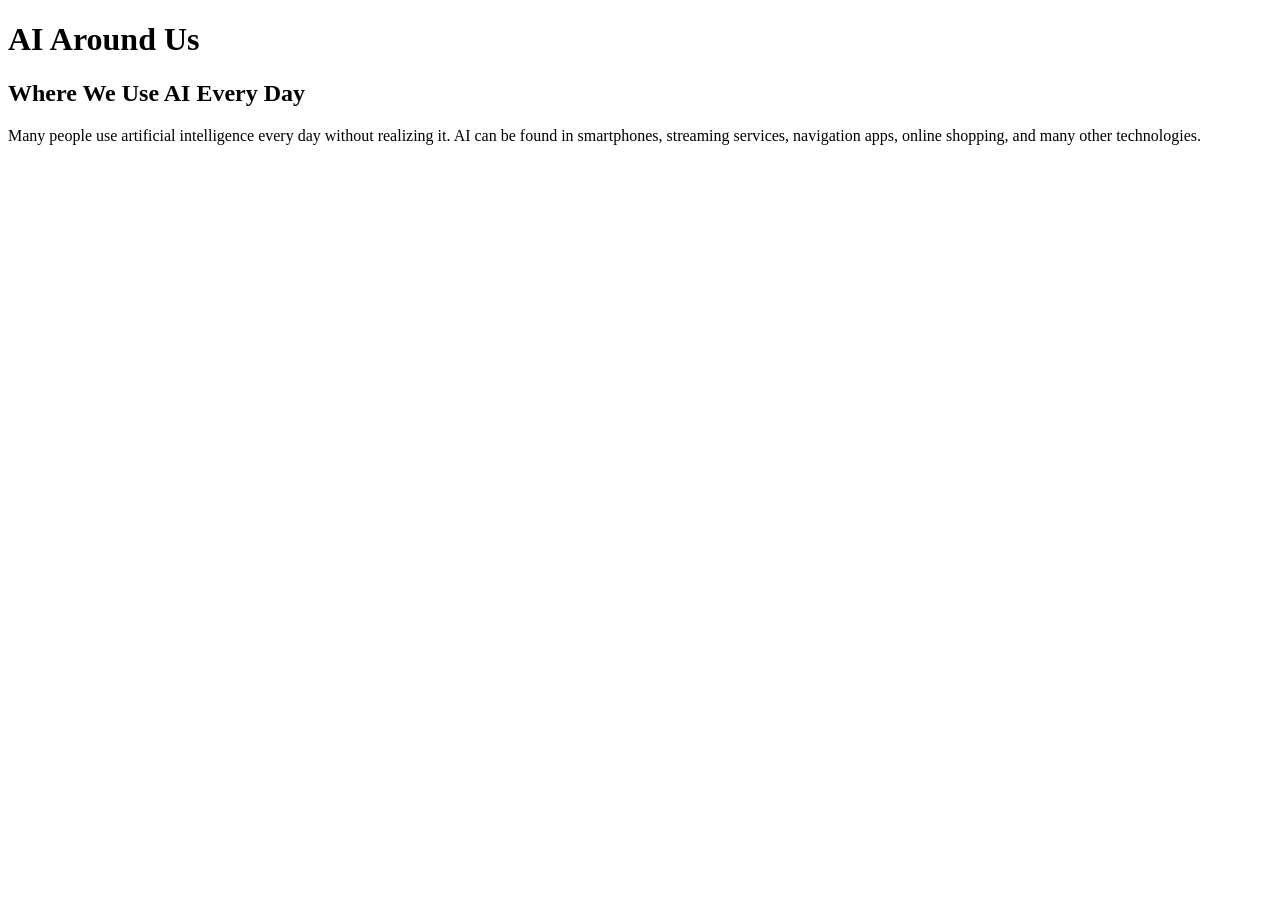
==== page2.html @ 17000616 "Add initial content to index.html and page2.html" ====
<!DOCTYPE html>
<html lang="en">
<head>
    <meta charset="UTF-8">
    <title>AI Around Us</title>
</head>

<body>
    <!-- Main heading for the second page -->
    <h1>AI Around Us</h1>

    <h2>Where We Use AI Every Day</h2>

    <p>
        Many people use artificial intelligence every day without realizing it.
        AI can be found in smartphones, streaming services, navigation apps,
        online shopping, and many other technologies.
    </p>
</body>
</html>
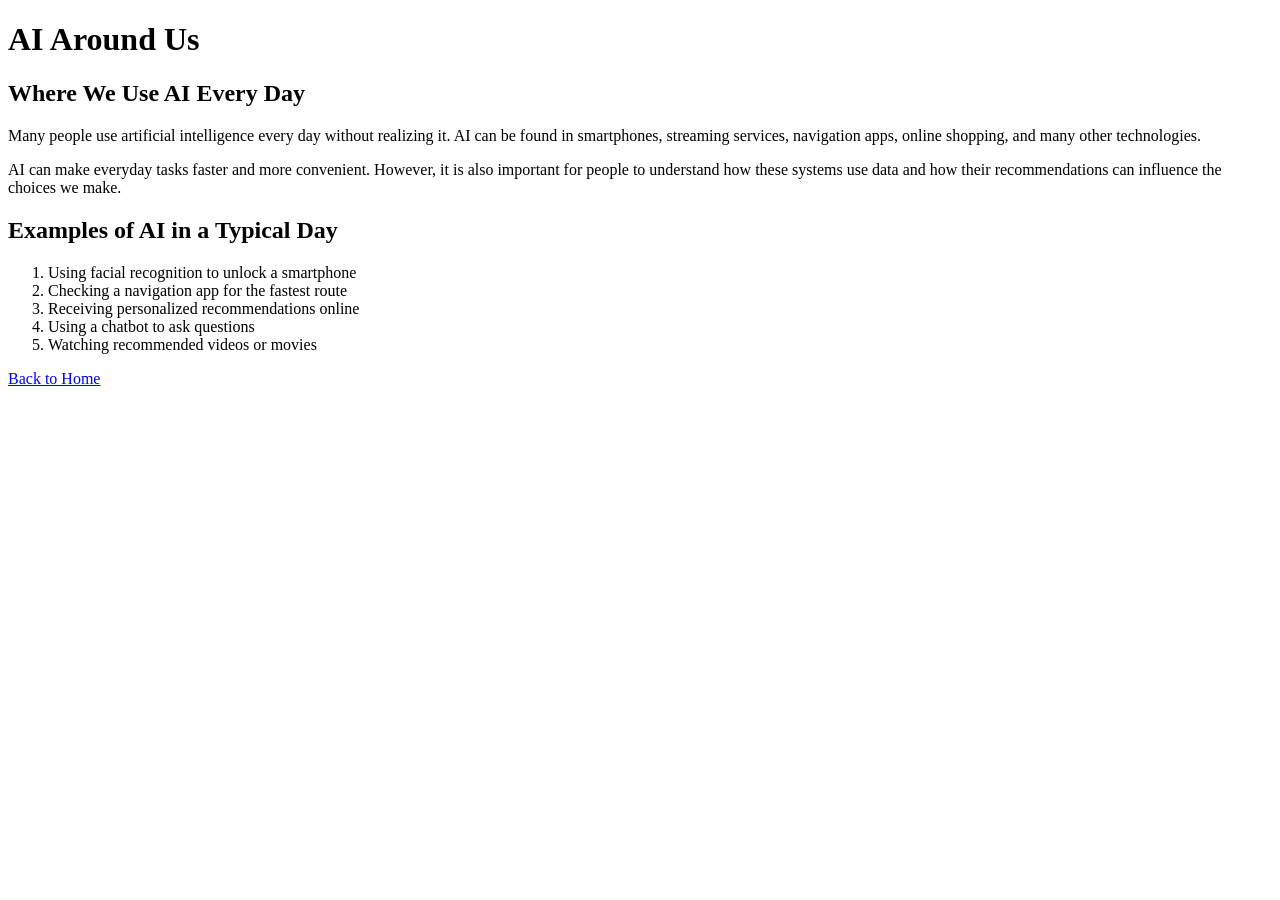
==== commit 5c4e9755: "Add image and semantic HTML structure" ====
--- a/page2.html
+++ b/page2.html
@@ -1,20 +1,56 @@
 <!DOCTYPE html>
 <html lang="en">
+
 <head>
     <meta charset="UTF-8">
     <title>AI Around Us</title>
 </head>
 
 <body>
-    <!-- Main heading for the second page -->
-    <h1>AI Around Us</h1>
 
-    <h2>Where We Use AI Every Day</h2>
+    <header>
+        <!-- Main heading for the second page -->
+        <h1>AI Around Us</h1>
+    </header>
 
-    <p>
-        Many people use artificial intelligence every day without realizing it.
-        AI can be found in smartphones, streaming services, navigation apps,
-        online shopping, and many other technologies.
-    </p>
+    <main>
+
+        <section>
+            <h2>Where We Use AI Every Day</h2>
+
+            <p>
+                Many people use artificial intelligence every day without realizing it.
+                AI can be found in smartphones, streaming services, navigation apps,
+                online shopping, and many other technologies.
+            </p>
+
+            <p>
+                AI can make everyday tasks faster and more convenient. However, it is
+                also important for people to understand how these systems use data and
+                how their recommendations can influence the choices we make.
+            </p>
+        </section>
+
+        <section>
+            <!-- Ordered list showing examples of AI use -->
+            <h2>Examples of AI in a Typical Day</h2>
+
+            <ol>
+                <li>Using facial recognition to unlock a smartphone</li>
+                <li>Checking a navigation app for the fastest route</li>
+                <li>Receiving personalized recommendations online</li>
+                <li>Using a chatbot to ask questions</li>
+                <li>Watching recommended videos or movies</li>
+            </ol>
+        </section>
+
+    </main>
+
+    <footer>
+        <!-- Link back to the home page -->
+        <a href="index.html">Back to Home</a>
+    </footer>
+
 </body>
+
 </html>
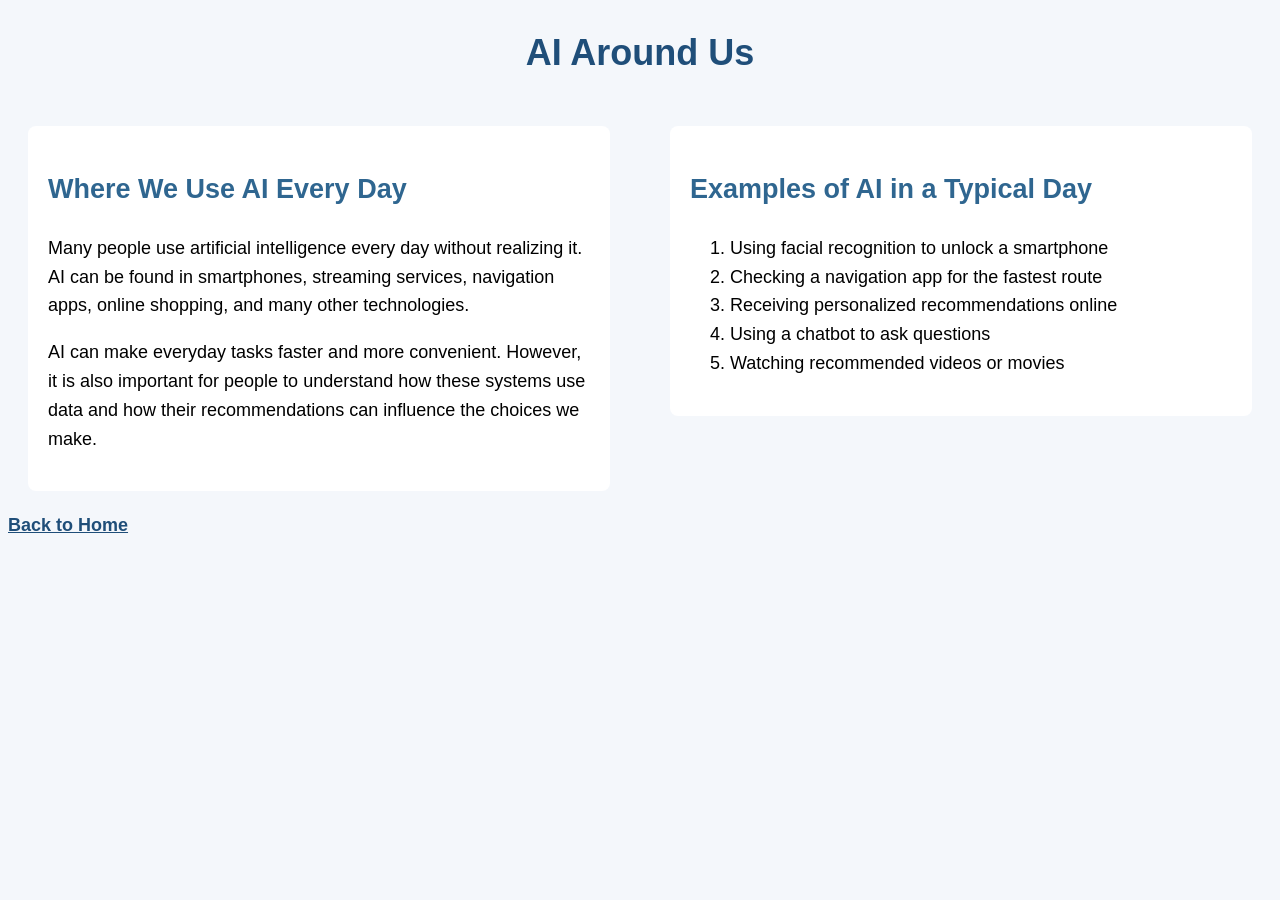
==== commit 1974e77d: "Add CSS styling and selectors" ====
--- a/page2.html
+++ b/page2.html
@@ -4,6 +4,7 @@
 <head>
     <meta charset="UTF-8">
     <title>AI Around Us</title>
+    <link rel="stylesheet" href="./css/style.css" />
 </head>
 
 <body>
@@ -15,7 +16,7 @@
 
     <main>
 
-        <section>
+        <section class="content-section">
             <h2>Where We Use AI Every Day</h2>
 
             <p>
@@ -31,7 +32,7 @@
             </p>
         </section>
 
-        <section>
+        <section class="content-section">
             <!-- Ordered list showing examples of AI use -->
             <h2>Examples of AI in a Typical Day</h2>
 
@@ -48,7 +49,7 @@
 
     <footer>
         <!-- Link back to the home page -->
-        <a href="index.html">Back to Home</a>
+        <a class="page-link" href="index.html">Back to Home</a>
     </footer>
 
 </body>
--- a/css/style.css
+++ b/css/style.css
@@ -0,0 +1,60 @@
+/* General page styling */
+body {
+    background-color: #f4f7fb;
+    font-family: Arial, sans-serif;
+    font-size: 18px;
+    line-height: 1.6;
+}
+
+/* Heading styling */
+h1 {
+    text-align: center;
+    color: #1f4e79;
+}
+
+h2 {
+    color: #2f6690;
+}
+
+/* Paragraph styling */
+p {
+    text-align: left;
+    font-size: 18px;
+}
+
+/* Styles for content sections */
+.content-section {
+    background-color: white;
+    padding: 20px;
+    margin: 20px;
+    border-radius: 8px;
+}
+
+/* Styles for page navigation links */
+.page-link {
+    font-size: 18px;
+    color: #1f4e79;
+    font-weight: bold;
+}
+
+/* Unique styling for the introduction section */
+#intro-section {
+    border-left: 5px solid #1f4e79;
+}
+
+/* Unique styling for the examples section */
+#examples-section {
+    border-left: 5px solid hsl(206, 51%, 37%);
+}
+
+/* Flexbox layout for the main content */
+main {
+    display: flex;
+    gap: 20px;
+    align-items: flex-start;
+}
+
+/* Allow each section to share the available space */
+.content-section {
+    flex: 1;
+}
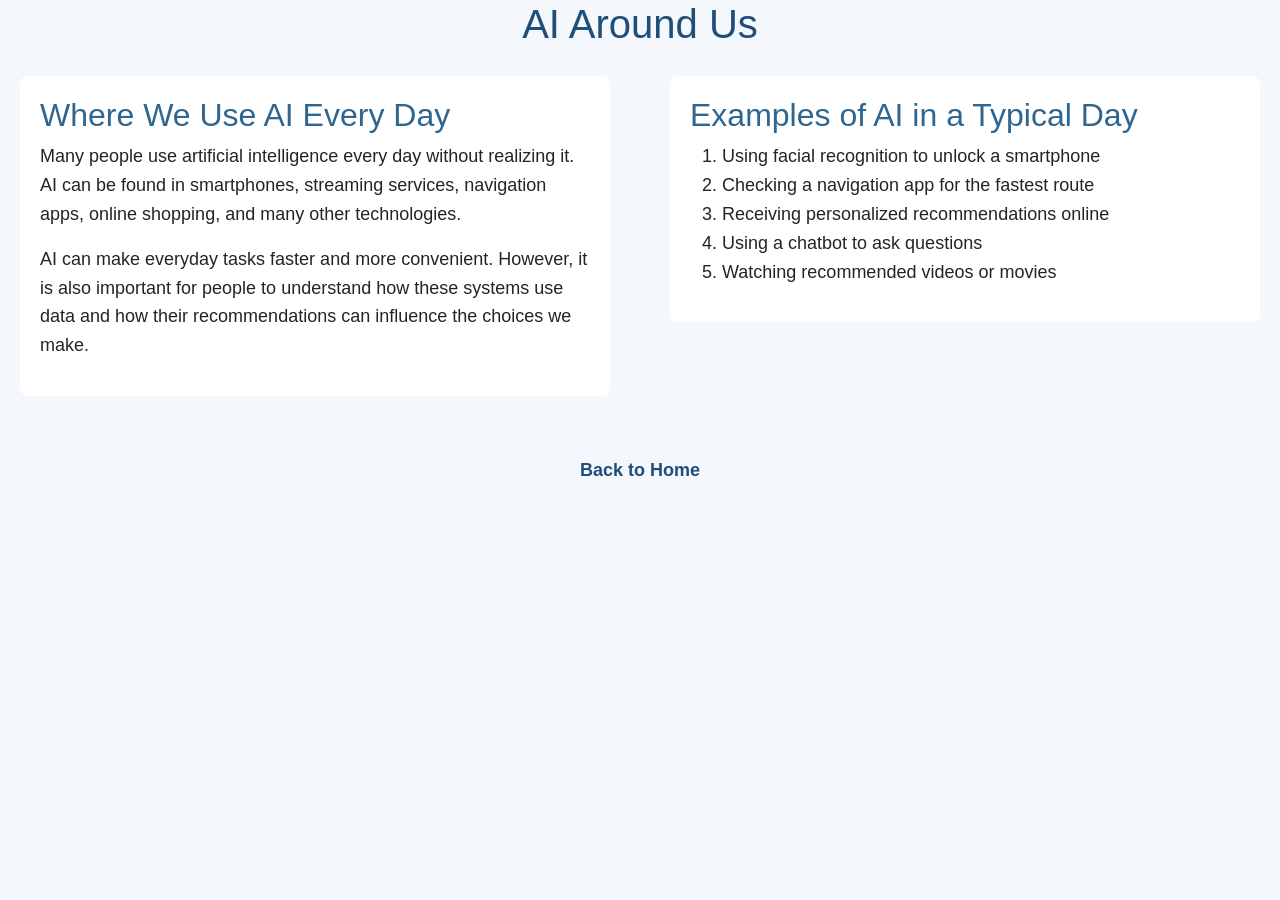
==== commit 802522f4: "Add Bootstrap CDN to both HTML pages" ====
--- a/page2.html
+++ b/page2.html
@@ -4,6 +4,11 @@
 <head>
     <meta charset="UTF-8">
     <title>AI Around Us</title>
+
+        <!-- Bootstrap CSS -->
+    <link href="https://cdn.jsdelivr.net/npm/bootstrap@5.3.3/dist/css/bootstrap.min.css" rel="stylesheet">
+
+    <!-- Custom CSS -->
     <link rel="stylesheet" href="./css/style.css" />
 </head>
 
--- a/css/style.css
+++ b/css/style.css
@@ -37,6 +37,12 @@
     font-weight: bold;
 }
 
+/* Make keyboard focus visible for accessibility */
+.page-link:focus {
+    outline: 3px solid #1f4e79;
+    outline-offset: 3px;
+}
+
 /* Unique styling for the introduction section */
 #intro-section {
     border-left: 5px solid #1f4e79;
@@ -57,4 +63,37 @@
 /* Allow each section to share the available space */
 .content-section {
     flex: 1;
+}
+
+/* Footer styling */
+footer {
+    text-align: center;
+    padding: 20px;
+    margin-top: 20px;
+}
+
+/* Make images fit nicely inside their sections */
+img {
+    max-width: 100%;
+    height: auto;
+}
+
+/* Responsive layout for smaller screens */
+@media (max-width: 768px) {
+    main {
+        flex-direction: column;
+    }
+
+    .content-section {
+        margin: 10px;
+        padding: 15px;
+    }
+
+    h1 {
+        font-size: 28px;
+    }
+
+    p {
+        font-size: 16px;
+    }
 }
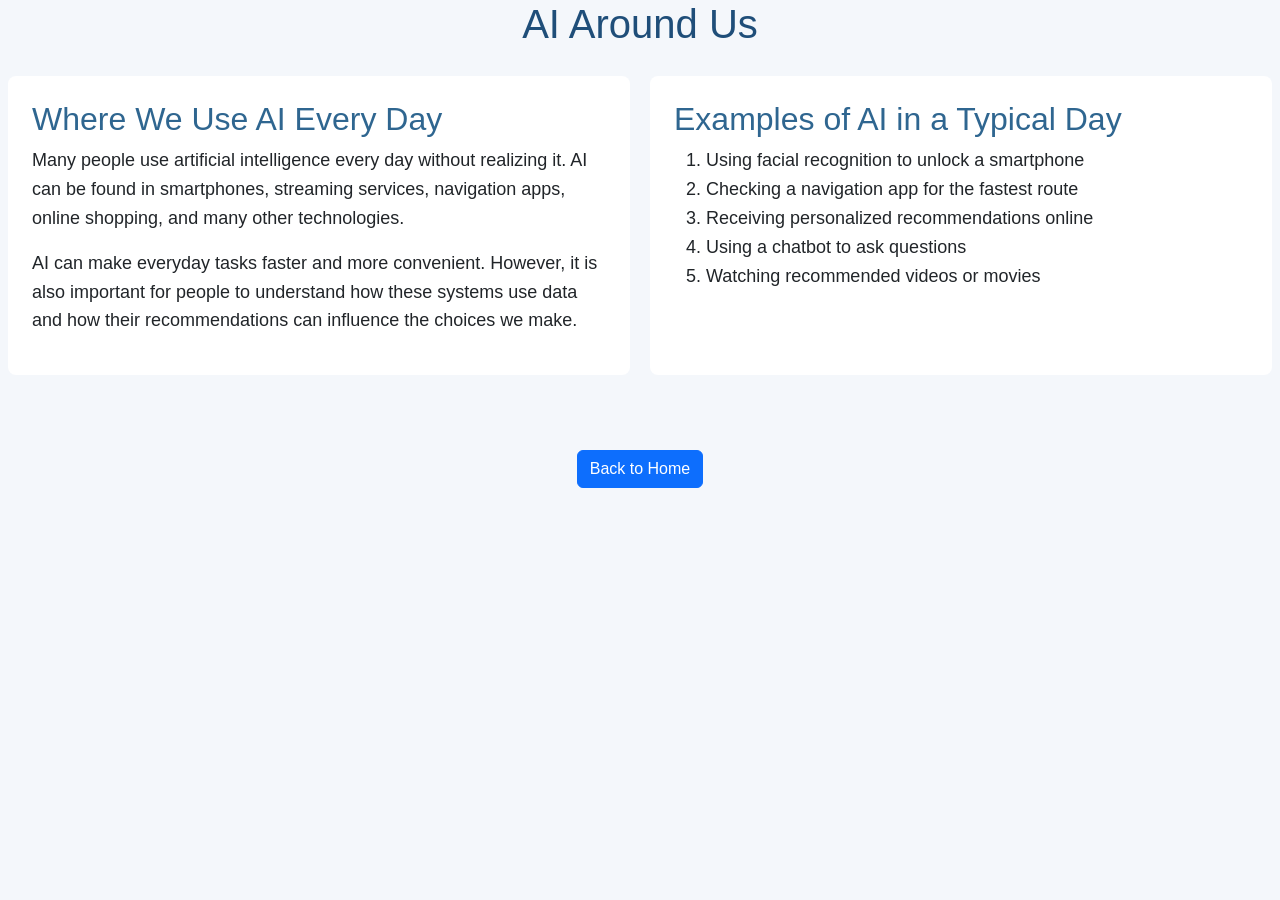
==== commit 7d987803: "Add Bootstrap layout and responsive styling" ====
--- a/page2.html
+++ b/page2.html
@@ -19,9 +19,9 @@
         <h1>AI Around Us</h1>
     </header>
 
-    <main>
+    <main class="container-fluid row g-3 mx-auto">
 
-        <section class="content-section">
+        <section class="content-section p-4 col-12 col-md">
             <h2>Where We Use AI Every Day</h2>
 
             <p>
@@ -37,7 +37,7 @@
             </p>
         </section>
 
-        <section class="content-section">
+        <section class="content-section p-4 col-12 col-md">
             <!-- Ordered list showing examples of AI use -->
             <h2>Examples of AI in a Typical Day</h2>
 
@@ -54,7 +54,7 @@
 
     <footer>
         <!-- Link back to the home page -->
-        <a class="page-link" href="index.html">Back to Home</a>
+       <a class="btn btn-primary" href="index.html">Back to Home</a>
     </footer>
 
 </body>
--- a/css/style.css
+++ b/css/style.css
@@ -23,10 +23,9 @@
 }
 
 /* Styles for content sections */
+/* Custom appearance for Bootstrap content sections */
 .content-section {
     background-color: white;
-    padding: 20px;
-    margin: 20px;
     border-radius: 8px;
 }
 
@@ -53,18 +52,6 @@
     border-left: 5px solid hsl(206, 51%, 37%);
 }
 
-/* Flexbox layout for the main content */
-main {
-    display: flex;
-    gap: 20px;
-    align-items: flex-start;
-}
-
-/* Allow each section to share the available space */
-.content-section {
-    flex: 1;
-}
-
 /* Footer styling */
 footer {
     text-align: center;
@@ -80,10 +67,6 @@
 
 /* Responsive layout for smaller screens */
 @media (max-width: 768px) {
-    main {
-        flex-direction: column;
-    }
-
     .content-section {
         margin: 10px;
         padding: 15px;
@@ -96,4 +79,14 @@
     p {
         font-size: 16px;
     }
+}
+
+/* Spacing for Bootstrap content sections */
+main {
+    padding: 20px;
+    column-gap: 20px;
+}
+
+.content-section {
+    margin-bottom: 15px;
 }
